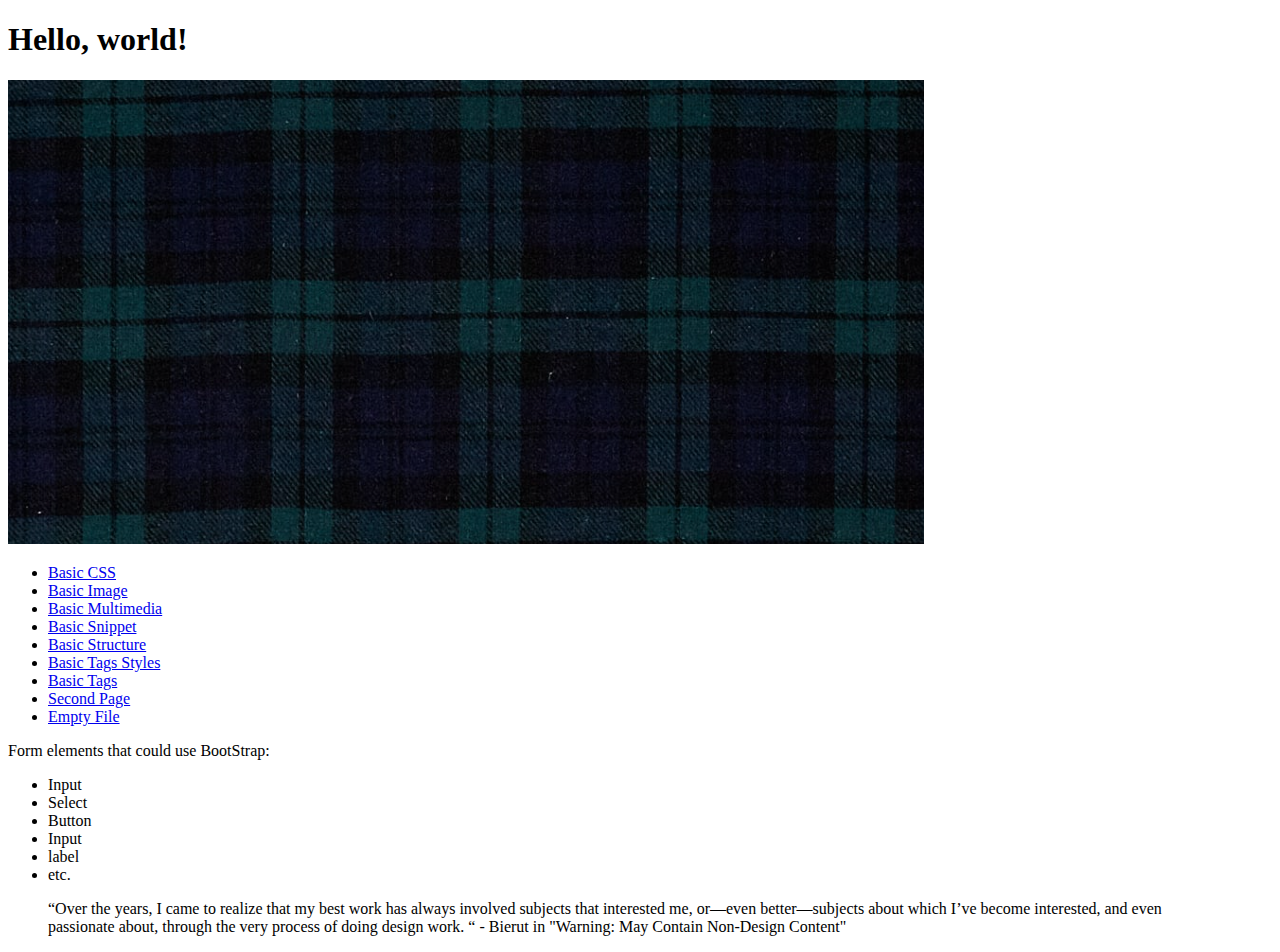
==== index.html @ 5b2146b3 "moved index out" ====
<!doctype html>
<html lang="en">
  <head>
    <!-- Required meta tags -->
    <meta charset="utf-8">
    <meta name="viewport" content="width=device-width, initial-scale=1">

    <!-- Bootstrap CSS -->
    <link href="https://cdn.jsdelivr.net/npm/bootstrap@5.1.3/dist/css/bootstrap.min.css" rel="stylesheet" integrity="sha384-1BmE4kWBq78iYhFldvKuhfTAU6auU8tT94WrHftjDbrCEXSU1oBoqyl2QvZ6jIW3" crossorigin="anonymous">

    <title>Hello, world!</title>

  </head>
  <body>
    <h1>Hello, world!</h1>

    <div class="container-fluid">
  		<div class="row">
        <img src = '../assets/img/flannel.png' alt = "Flannel pattern.">
  		</div>
  	</div>

    <div class="container">
  	  <!-- <div class="row">
        <img src = '../assets/img/flannel.png'/ alt = "Flannel pattern.">
  	  </div> -->

      <div class="row">
    <div class="col-md-4">
      <ul>
        <li><a href="../tests/basic-css.html">Basic CSS</a></li>
        <li><a href="../tests/basic-image.html">Basic Image</a></li>
        <li><a href="../tests/basic-multimedia.html">Basic Multimedia</a></li>
        <li><a href="../tests/basic-snippet.html">Basic Snippet</a></li>
        <li><a href="../tests/basic-structure.html">Basic Structure</a></li>
        <li><a href="../tests/basic-tags-styles.html">Basic Tags Styles</a></li>
        <li><a href="../tests/basic-tags.html">Basic Tags</a></li>
        <li><a href="../tests/second-page.html">Second Page</a></li>
        <li><a href="../tests/empty-directory/empty-file.html">Empty File</a></li>
      </ul>
    </div>
    <div class="col-md-4">
      Form elements that could use BootStrap:
      <ul>
        <li>Input</li>
        <li>Select</li>
        <li>Button</li>
        <li>Input</li>
        <li>label</li>
        <li>etc.</li>
      </ul>
    </div>
    <div class="col-md-4">
      <blockquote>“Over the years, I came to realize that my best work has always involved subjects that interested me, or—even better—subjects about which I’ve become interested, and even passionate about, through the very process of doing design work. “ - Bierut in "Warning: May Contain Non-Design Content"</blockquote>
    </div>
  </div>

    </div>

    <!-- Optional JavaScript; choose one of the two! -->

    <!-- Option 1: Bootstrap Bundle with Popper -->
    <script src="https://cdn.jsdelivr.net/npm/bootstrap@5.1.3/dist/js/bootstrap.bundle.min.js" integrity="sha384-ka7Sk0Gln4gmtz2MlQnikT1wXgYsOg+OMhuP+IlRH9sENBO0LRn5q+8nbTov4+1p" crossorigin="anonymous"></script>

    <!-- Option 2: Separate Popper and Bootstrap JS -->
    <!--
    <script src="https://cdn.jsdelivr.net/npm/@popperjs/core@2.10.2/dist/umd/popper.min.js" integrity="sha384-7+zCNj/IqJ95wo16oMtfsKbZ9ccEh31eOz1HGyDuCQ6wgnyJNSYdrPa03rtR1zdB" crossorigin="anonymous"></script>
    <script src="https://cdn.jsdelivr.net/npm/bootstrap@5.1.3/dist/js/bootstrap.min.js" integrity="sha384-QJHtvGhmr9XOIpI6YVutG+2QOK9T+ZnN4kzFN1RtK3zEFEIsxhlmWl5/YESvpZ13" crossorigin="anonymous"></script>
    -->
  </body>
</html>
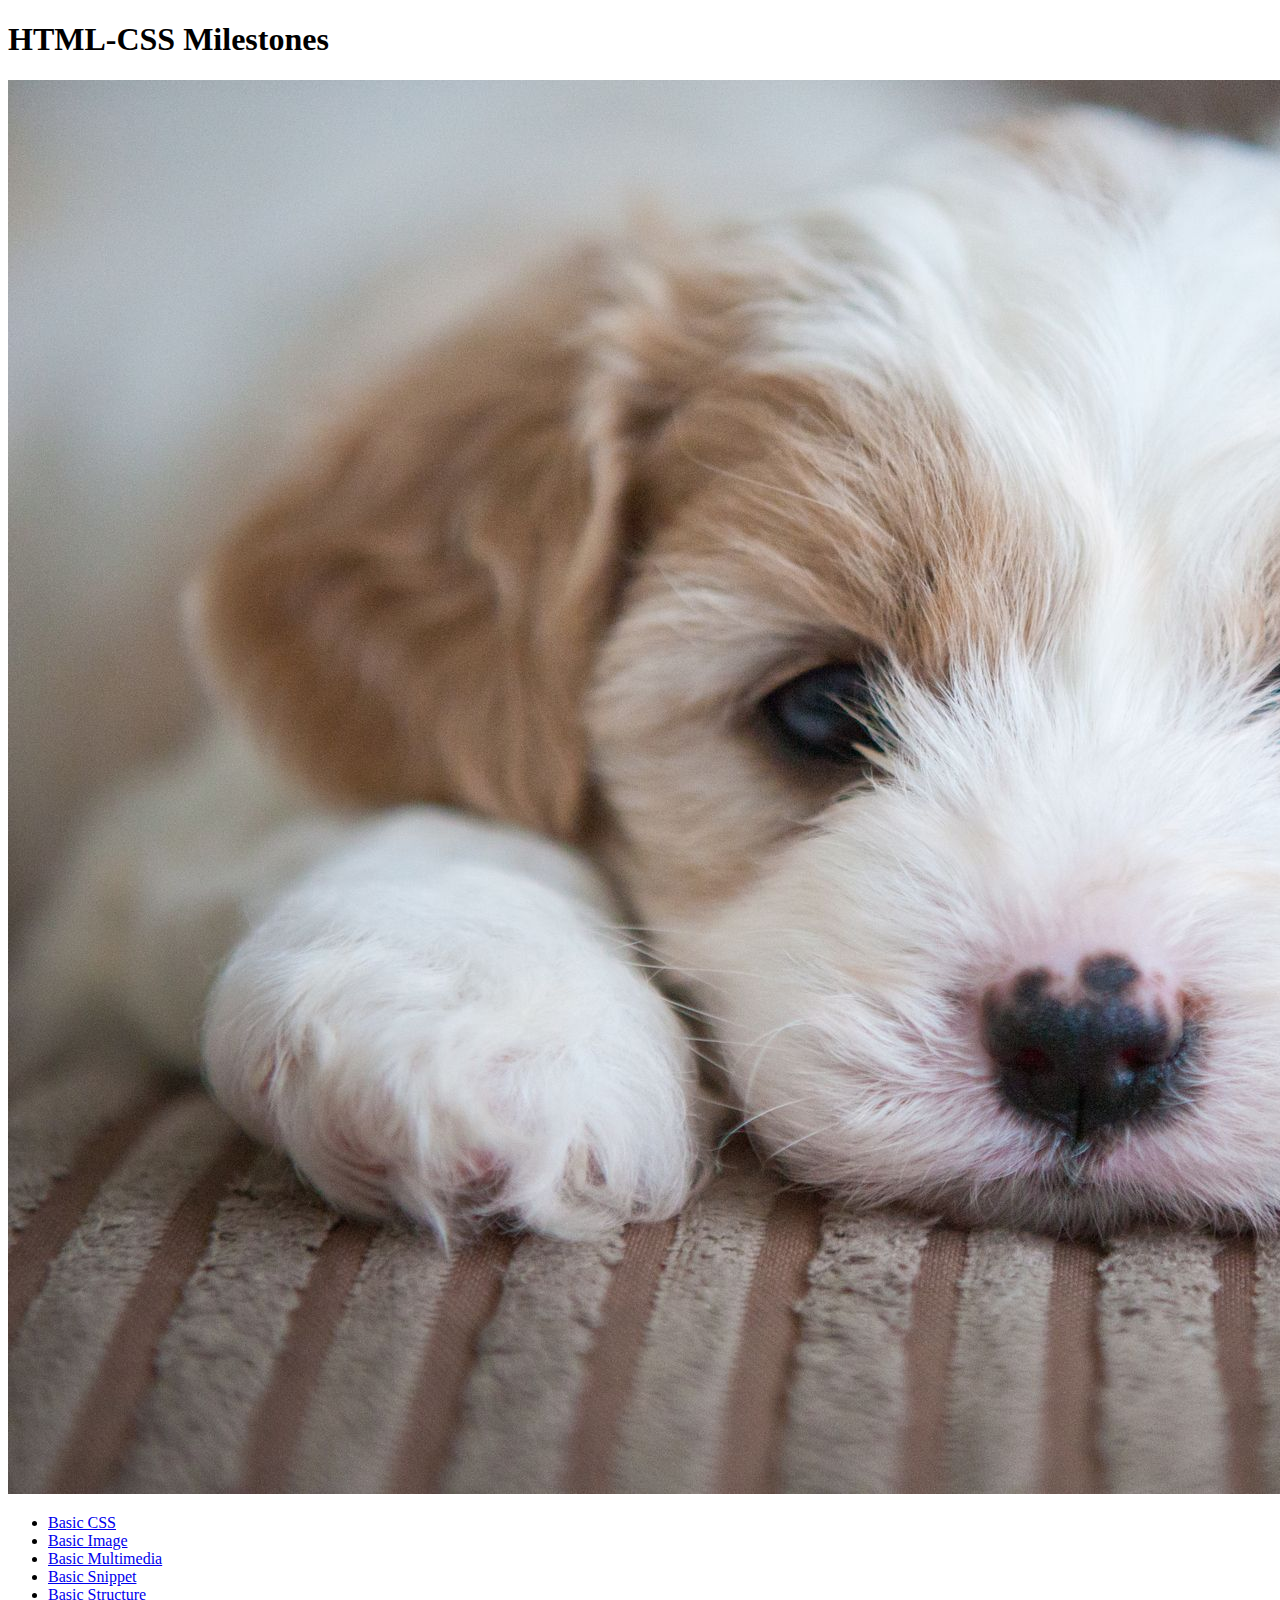
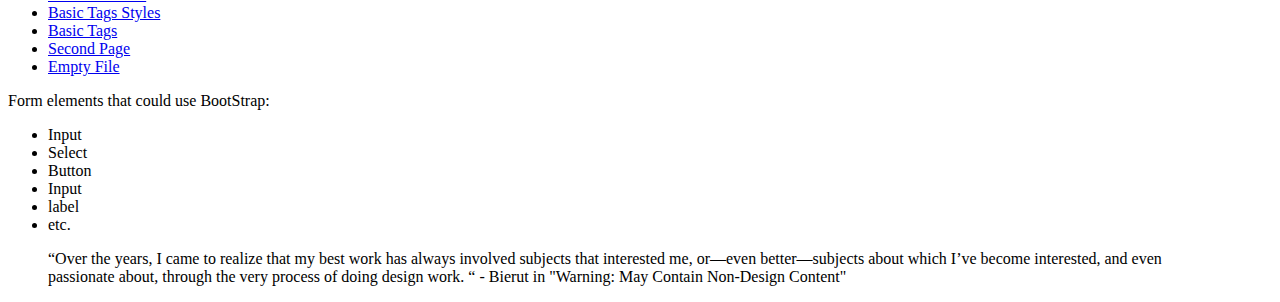
==== commit 7921ce4f: "changed image in index" ====
--- a/index.html
+++ b/index.html
@@ -12,11 +12,11 @@
 
   </head>
   <body>
-    <h1>Hello, world!</h1>
+    <h1>HTML-CSS Milestones</h1>
 
     <div class="container-fluid">
   		<div class="row">
-        <img src = '../assets/img/flannel.png' alt = "Flannel pattern.">
+        <img src = 'assets/img/puppy.jpeg' alt = "Flannel pattern.">
   		</div>
   	</div>
 
